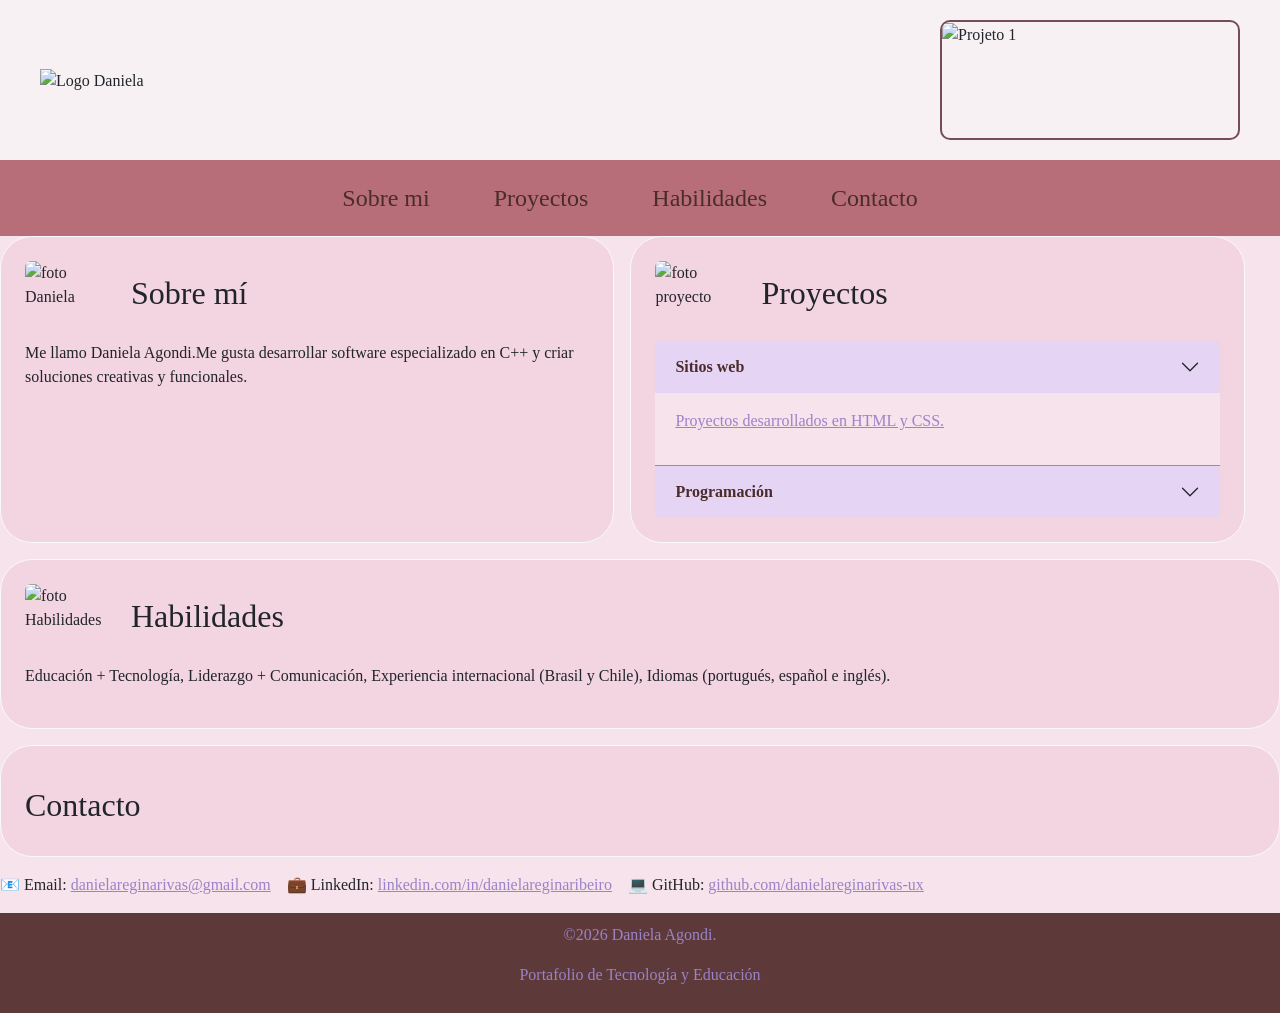
==== index.html @ cfb97986 "Proyecto Mi Portafolio" ====
<!DOCTYPE html>

<html lang="es">

<head>
    <meta charset="UTF-8">
    <meta name="viewport" content="width=device-width">
    <title>Mi Portafolio</title>
    <link href="https://cdn.jsdelivr.net/npm/bootstrap@5.3.8/dist/css/bootstrap.min.css" rel="stylesheet">
    <link rel="stylesheet" href="styles.css">
</head>

<body>

    <header class="topo-site">
        <div class="identidad">
            <img src="img/img.png" alt="Logo Daniela" class="logo">
        </div>
        <div class="carrossel">
            <div class="carrossel-trilho">
                <div class="slide"><img src="img/projeto1.jpg" alt="Projeto 1"></div>
                <div class="slide"><img src="img/projeto2.jpg" alt="Projeto 2"></div>
                <div class="slide"><img src="img/projeto3.jpg" alt="Projeto 3"></div>
                <div class="slide"><img src="img/projeto1.jpg" alt="Projeto 1"></div>
            </div>
        </div>
    </header>
    <nav>
        <ul>
            <li><a href="#sobremi" class="fs-4"> Sobre mi</a></li>
            <li><a href="#proyectos" class="fs-4"> Proyectos</a></li>
            <li><a href="#habilidades" class="fs-4"> Habilidades</a></li>
            <li><a href="#contacto" class="fs-4">Contacto</a></li>
        </ul>
    </nav>
    <main class="d-flex flex-wrap gap-3">

        <div id="sobremi" class="border border-light rounded-5 p-4 caixa-personalizada" style="width:48%;">
            <div class="d-flex align-items-center gap-3 mb-3">
                <img src="img/dany.png" alt="foto Daniela" width="80" class="img-fluid rounded mb-3">
                <h2 class="mb-0">Sobre mí</h2>
            </div>
            <p>
                Me llamo Daniela Agondi.Me gusta desarrollar software especializado
                en C++ y criar soluciones creativas y funcionales.
            </p>
        </div>

        <div id="proyectos" class="border border-light rounded-5 p-4 caixa-personalizada" style="width:48%;">

            <div class="d-flex align-items-center gap-3 mb-3">
                <img src="img/proyecto.jpg" alt="foto proyecto" width="80" class="img-fluid rounded mb-3">
                <h2 class="mb-0">Proyectos</h2>
            </div>

            <div class="accordion accordion-flush" id="accordionFlushExample">

                <div class="accordion-item">
                    <h3 class="accordion-header">
                        <button class="accordion-button collapsed" type="button" data-bs-toggle="collapse"
                            data-bs-target="#flush-collapseOne">
                            Sitios web
                        </button>
                    </h3>

                    <div id="flush-collapseOne" class="accordion-collapse collapse show"
                        data-bs-parent="#accordionFlushExample">

                        <div class="accordion-body">
                            <a href="pag005.html">
                                <p>Proyectos desarrollados en HTML y CSS.</p>
                            </a>
                        </div>

                    </div>
                </div>

                <div class="accordion-item">
                    <h3 class="accordion-header">
                        <button class="accordion-button collapsed" type="button" data-bs-toggle="collapse"
                            data-bs-target="#flush-collapseTwo">
                            Programación
                        </button>
                    </h3>

                    <div id="flush-collapseTwo" class="accordion-collapse collapse"
                        data-bs-parent="#accordionFlushExample">

                        <div class="accordion-body">
                            <ul>
                                <li><a href="pag002.html">C++</a></li>
                                <li><a href="pag003.html">VB</a></li>
                                <li><a href="pag004.html">Roblox</a></li>
                            </ul>
                        </div>

                    </div>
                </div>

            </div>

        </div>

        <div id="habilidades" class="border border-light rounded-5 p-4 w-100 caixa-personalizada">

            <div class="d-flex align-items-center gap-3 mb-3">
                <img src="img/habil.jpg" alt="foto Habilidades" width="80" class="img-fluid rounded mb-3">
                <h2 class="mb-0">Habilidades</h2>
            </div>

            <p>
                Educación + Tecnología, Liderazgo + Comunicación,
                Experiencia internacional (Brasil y Chile),
                Idiomas (portugués, español e inglés).
            </p>

        </div>

        
        <div id="contacto" class="border border-light rounded-5 p-4 w-100 caixa-personalizada">
            <div class="d-flex align-items-center gap-3 mb-3"></div>
            <h2>Contacto</h2>
        </div>
        <p>
            📧 Email:
            <a href="mailto:danielareginarivas@gmail.com">
                danielareginarivas@gmail.com
            </a>
        </p>
        <p>
            💼 LinkedIn:
            <a href="https://www.linkedin.com/in/danielareginaribeiro/" target="_blank">
                linkedin.com/in/danielareginaribeiro
            </a>
        </p>
        <p>
            💻 GitHub:
            <a href="https://github.com/danielareginarivas-ux" target="_blank">
                github.com/danielareginarivas-ux
            </a>
        </p>
        <div class="redes mt-4">
            <a href="https://www.instagram.com/" target="_blank">
                <i class="fa-brands fa-instagram"></i>
            </a>
            <a href="https://x.com/" target="_blank">
                <i class="fa-brands fa-x-twitter"></i>
            </a>
            <a href="https://www.linkedin.com/in/danielareginaribeiro/" target="_blank">
                <i class="fa-brands fa-linkedin-in"></i>
            </a>
            <a href="https://github.com/danielareginarivas-ux" target="_blank">
                <i class="fa-brands fa-github"></i>
            </a>
        </div>
    </main>
    <footer>
        <p>©2026 Daniela Agondi.</p>
        <p>Portafolio de Tecnología y Educación</p>
    </footer>
    <script src="https://cdn.jsdelivr.net/npm/bootstrap@5.3.8/dist/js/bootstrap.bundle.min.js"></script>
</body>

</html>
---- styles.css ----
header {
  background-color: #F8F1F4(240, 231, 238);
  img-align: center;
}
ul#menu {
  list-style: none;
  text-transform:capitalize;
}
ul#menu a{
  text-decoration: none;
}
ul#menu a:hover{
  color:#9a83c8
}

nav ul {
  list-style: none;
  margin: 0;
  padding: 0;
}

nav {
  background-color: #B76E79; padding: 10px;
  text-align: center;
}

nav ul li {
  display: inline-block;
  margin-right: 20px;
  transition: background-color 1s;
  padding: 10px;
  
}

nav ul li a {
  text-decoration: wavy;
  color: #4A2C2A;
  padding: 10px;
}


body {
  font-family: cursive;
  margin: 5;
  padding: 0;
  background-color: #f7e3eb;
}

footer {
  background-color: #5d3939;
  color: #9a83c8;
  padding: 10px;
  text-align: center;
}
a {
  color:#9a83c8
}
.caixa-personalizada {
background-color:#f3d4e1;
 border: 2px solid #744d55;
}

.caixa-personalizada img {
    width: 90px;
}

.projetos pre {
    background: #222;
    color: #0f0;
    padding: 15px;
    border-radius: 10px;
    overflow-x: auto;
    font-family: Consolas, monospace;
    text-align: left;
}
html {
    scroll-behavior: smooth;
}
.redes {
    display: flex;
    justify-content: center;
    gap: 20px;
}

.redes a {
    font-size: 32px;
    color: white;
    text-decoration: none;
}

.redes a:hover {
    transform: scale(1.2);
}

.topo-site {
  background-color: #F8F1F4; 
  display: flex;
  justify-content: space-between; 
  align-items: center; 
  padding: 20px 40px;
  gap: 30px;
}

.identidade .logo {
  width: 70px; 
  height: auto;
  border-radius: 50%;
}

.identidade h1 {
  font-family: cursive; 
  color: #4A2C2A;
  margin: 0;
  font-size: 28px;
}


.carrossel {
  width: 300px; 
  height: 120px; 
  overflow: hidden; 
  border-radius: 10px;
  border: 2px solid #744d55; }

.carrossel-trilho {
  display: flex;
  width: 400%; 
  animation: rolarCarrossel 12s infinite linear;
}


.slide {
  width: 100%;
}

.slide img {
  width: 300px;
  height: 120px;
  object-fit: cover; 
}


@keyframes rolarCarrossel {
  0% { transform: translateX(0); }
  25% { transform: translateX(0); }
  30% { transform: translateX(-25%); } 
  55% { transform: translateX(-25%); }
  60% { transform: translateX(-50%); }
  85% { transform: translateX(-50%); }
  90% { transform: translateX(-75%); } 
  100% { transform: translateX(-75%); }
}
/* Fundo do acordeón */
.accordion-button {
    background-color: #d8c5f2;
    color: #4A2C2A;
    font-weight: bold;
}

/* Quando estiver aberto */
.accordion-button:not(.collapsed) {
    background-color: #bfa3e6;
    color: #4A2C2A;
}

/* Corpo do acordeón */
.accordion-body {
    background-color: #f3e8ff;
}

/* Remove a borda azul padrão do Bootstrap */
.accordion-button:focus {
    box-shadow: none;
    border-color: transparent;
}
.accordion-item {
    border: 1px solid #9a83c8;
}
.accordion-button {
    background-color: #e6d4f5;
}

.accordion-button:not(.collapsed) {
    background-color: #c9a7eb;
}

.accordion-body {
    background-color: #f7e3eb;
}
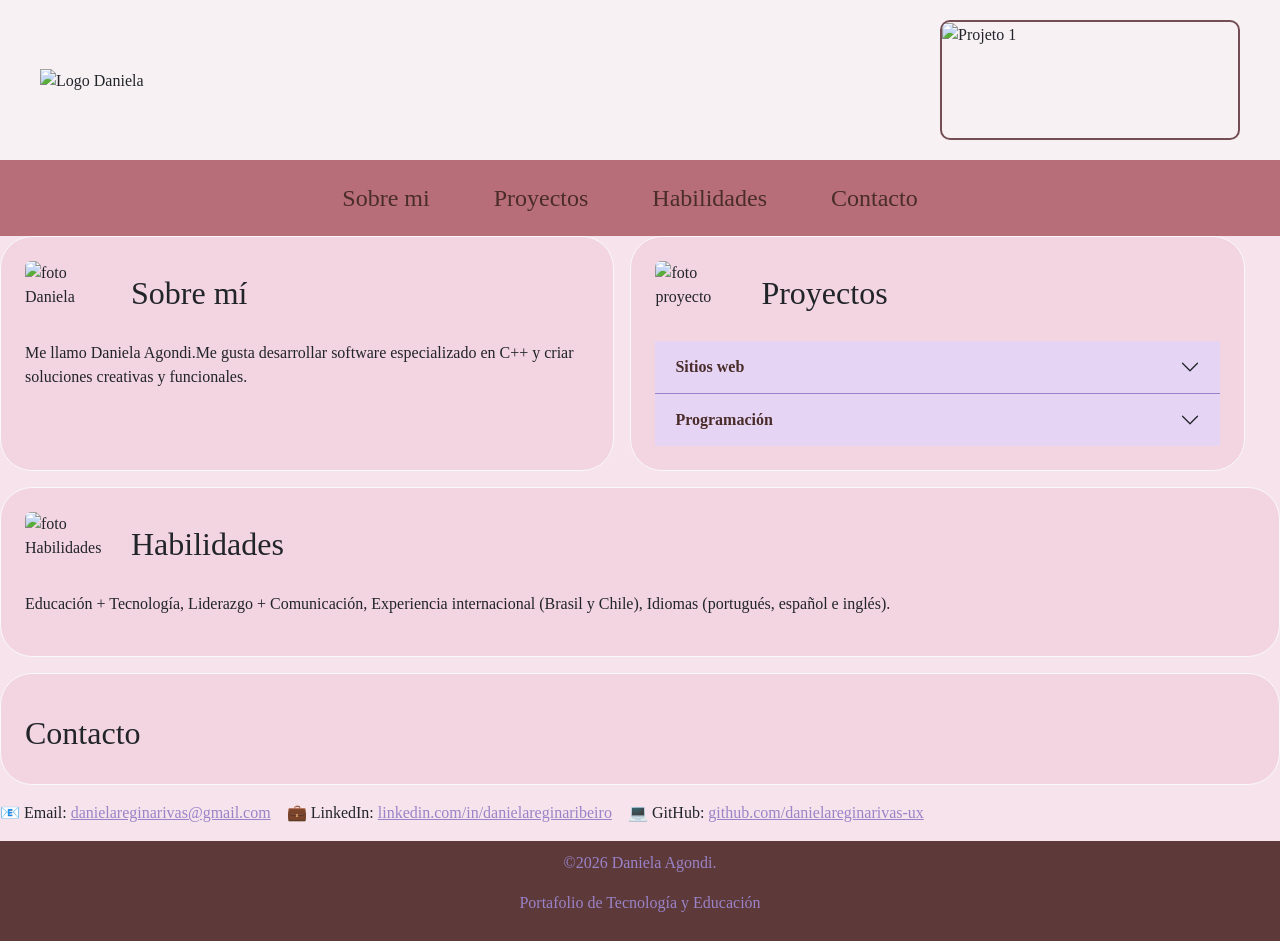
==== commit 5cefc1c5: "Add files via upload" ====
--- a/index.html
+++ b/index.html
@@ -63,7 +63,7 @@
                         </button>
                     </h3>
 
-                    <div id="flush-collapseOne" class="accordion-collapse collapse show"
+                    <div id="flush-collapseOne" class="accordion-collapse collapse"
                         data-bs-parent="#accordionFlushExample">
 
                         <div class="accordion-body">
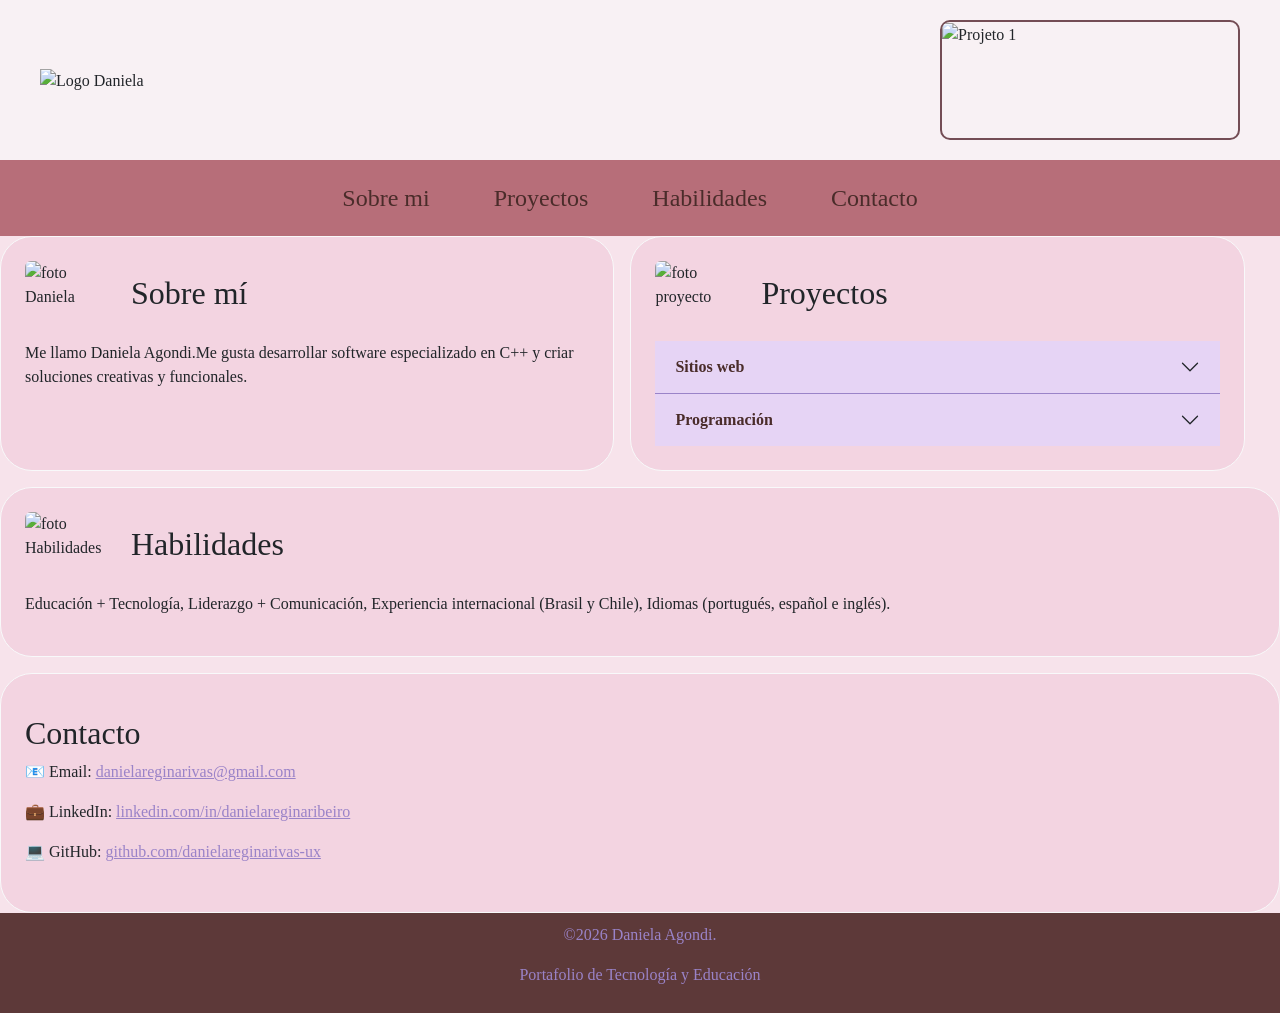
==== commit fb664593: "Update index.html" ====
--- a/index.html
+++ b/index.html
@@ -115,43 +115,42 @@
             </p>
 
         </div>
-
-        
         <div id="contacto" class="border border-light rounded-5 p-4 w-100 caixa-personalizada">
             <div class="d-flex align-items-center gap-3 mb-3"></div>
             <h2>Contacto</h2>
-        </div>
-        <p>
-            📧 Email:
-            <a href="mailto:danielareginarivas@gmail.com">
-                danielareginarivas@gmail.com
-            </a>
-        </p>
-        <p>
-            💼 LinkedIn:
-            <a href="https://www.linkedin.com/in/danielareginaribeiro/" target="_blank">
-                linkedin.com/in/danielareginaribeiro
-            </a>
-        </p>
-        <p>
-            💻 GitHub:
-            <a href="https://github.com/danielareginarivas-ux" target="_blank">
-                github.com/danielareginarivas-ux
-            </a>
-        </p>
-        <div class="redes mt-4">
-            <a href="https://www.instagram.com/" target="_blank">
-                <i class="fa-brands fa-instagram"></i>
-            </a>
-            <a href="https://x.com/" target="_blank">
-                <i class="fa-brands fa-x-twitter"></i>
-            </a>
-            <a href="https://www.linkedin.com/in/danielareginaribeiro/" target="_blank">
-                <i class="fa-brands fa-linkedin-in"></i>
-            </a>
-            <a href="https://github.com/danielareginarivas-ux" target="_blank">
-                <i class="fa-brands fa-github"></i>
-            </a>
+
+            <p>
+                📧 Email:
+                <a href="mailto:danielareginarivas@gmail.com">
+                    danielareginarivas@gmail.com
+                </a>
+            </p>
+            <p>
+                💼 LinkedIn:
+                <a href="https://www.linkedin.com/in/danielareginaribeiro/" target="_blank">
+                    linkedin.com/in/danielareginaribeiro
+                </a>
+            </p>
+            <p>
+                💻 GitHub:
+                <a href="https://github.com/danielareginarivas-ux" target="_blank">
+                    github.com/danielareginarivas-ux
+                </a>
+            </p>
+            <div class="redes mt-4">
+                <a href="https://www.instagram.com/" target="_blank">
+                    <i class="fa-brands fa-instagram"></i>
+                </a>
+                <a href="https://x.com/" target="_blank">
+                    <i class="fa-brands fa-x-twitter"></i>
+                </a>
+                <a href="https://www.linkedin.com/in/danielareginaribeiro/" target="_blank">
+                    <i class="fa-brands fa-linkedin-in"></i>
+                </a>
+                <a href="https://github.com/danielareginarivas-ux" target="_blank">
+                    <i class="fa-brands fa-github"></i>
+                </a>
+            </div>
         </div>
     </main>
     <footer>
@@ -160,5 +159,4 @@
     </footer>
     <script src="https://cdn.jsdelivr.net/npm/bootstrap@5.3.8/dist/js/bootstrap.bundle.min.js"></script>
 </body>
-
-</html>+</html>
